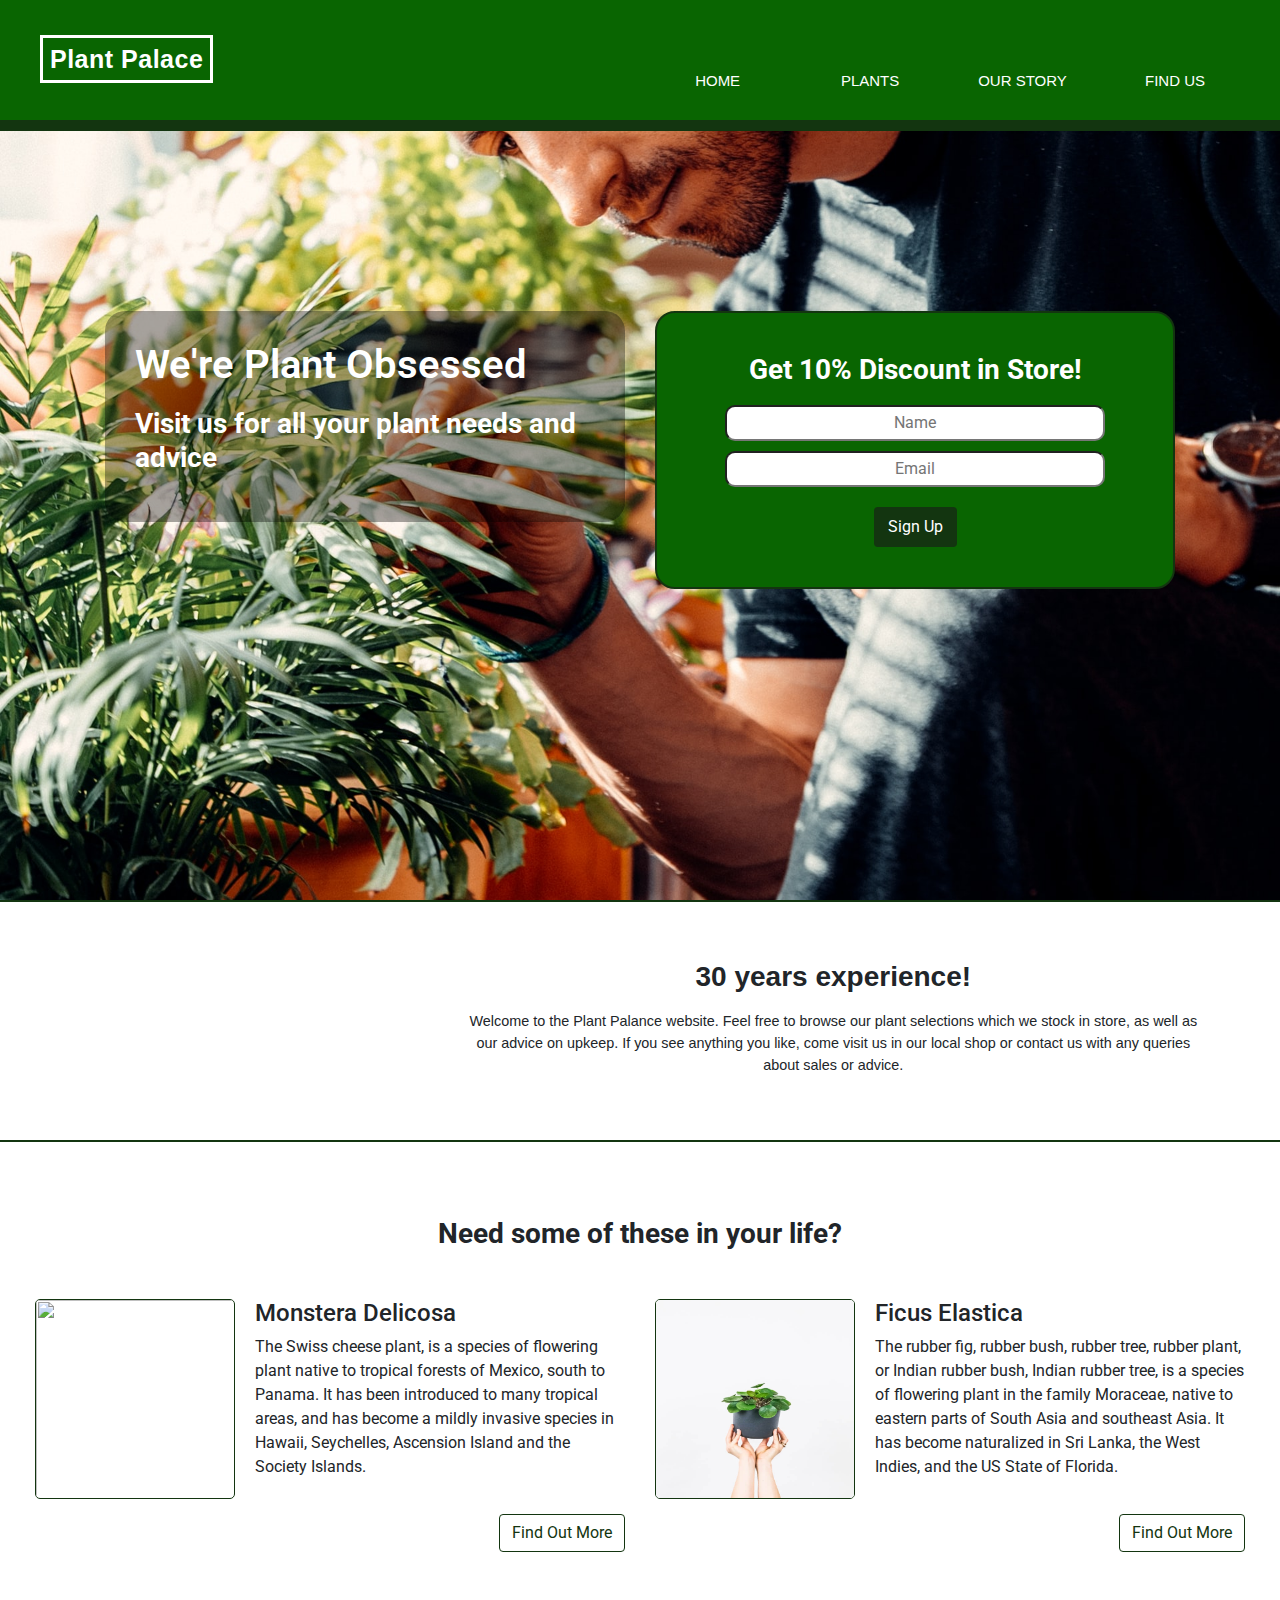
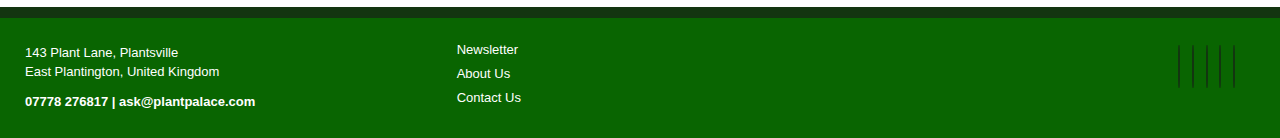
==== index.html @ bca30706 "fix: Add missing aria labels to index.html, findus.html and modal forms" ====
<!DOCTYPE html>
<html lang="en">

<head>
    <meta charset="UTF-8">
    <meta http-equiv="X-UA-Compatible" content="IE=edge">
    <meta name="viewport" content="width=device-width, initial-scale=1.0">
    <link rel="stylesheet" href="https://maxcdn.bootstrapcdn.com/bootstrap/4.2.1/css/bootstrap.min.css" />
    <script src="https://kit.fontawesome.com/c2c08ee43e.js" crossorigin="anonymous"></script>
    <link rel="stylesheet" href="assets/css/style.css">
    <title>Plant Palace</title>
</head>

<body>
    
    <!-- Header -->
    <header class="bg-color-green">
        <div class="row">

            <!-- Mobile Nav -->
            <div class="col-md-4 logo-text">
                <a href="index.html">Plant Palace</a>
                <nav class="navbar navbar-dark navbar-expand-sm|md d-block d-md-none">
                    <button class="navbar-toggler ml-auto" type="button" data-toggle="collapse"
                        data-target="#navbarNavDropdown" aria-controls="navbarNavDropdown" aria-expanded="false"
                        aria-label="Toggle navigation">
                        <span class="navbar-toggler-icon"></span></button>
                    <div class="collapse navbar-collapse" id="navbarNavDropdown">
                        <ul class="navbar-nav mr-auto">
                            <li class="active nav-item mr-2"><a class="nav-link" href="index.html">Home</a></li>
                            <li class="nav-item mr-2"><a class="nav-link" href="plants.html">Plants</a></li>
                            <li class="nav-item mr-2"><a class="nav-link" href="ourstory.html">Our Story</a></li>
                            <li class="nav-item mr-2"><a class="nav-link" href="findus.html">Find Us</a></li>
                        </ul>
                    </div>
                </nav>
            </div>
            <!-- mobile nav ends -->

            <!-- Desktop Nav -->
            <div class="col-md-8 bg-color-nav d-none d-md-block">
                <nav id="nav" class="list-inline">
                    <ul>
                        <li class="col-md-3 col-sm-6 list-inline-item navitem">
                            <a href="index.html"><i class="fas fa-home"></i><span class="uppercase">Home</span></a>
                        </li>
                        <li class="col-md-3 col-sm-6 list-inline-item navitem">
                            <a href="plants.html"><i class="fas fa-seedling"></i><span
                                    class="uppercase">Plants</span></a>
                        </li>
                        <li class="col-md-3 col-sm-6 list-inline-item navitem">
                            <a href="ourstory.html"><i class="fas fa-store"></i><span class="uppercase">Our
                                    Story</span></a>
                        </li>
                        <li class="col-md-3 col-sm-6 list-inline-item navitem">
                            <a href="findus.html"><i class="fas fa-thumbtack"></i><span class="uppercase">Find
                                    Us</span></a>
                        </li>
                    </ul>
                </nav>
            </div>
            <!-- desktop nav ends -->
        </div>
    </header>
    <!-- header ends -->

    <!-- Hero Image -->
    <section class="container-fluid hero-container">
        <div class="row">
            <div class="col-12 col-md-6 hero-content">
                <div class="hero-title">
                    <h1 class="h1-heading">We're Plant Obsessed</h1>
                    <h3 class="h3-heading">Visit us for all your plant needs and advice</h3>
                </div>
            </div>
            <div class="col-12 col-md-6 hero-content">
                <div class="hero-form">
                    <h3 class="h3-heading">Get 10% Discount in Store!</h3>
                    <form action="https://formdump.codeinstitute.net/" method="post">
                        <input type="text" name="name" id="fullname" placeholder="Name" aria-label="Name" required>
                        <input type="email" name="email" id="emailaddress" placeholder="Email" aria-label="Email" required>
                        <div class="form-row text-center">
                            <div class="col">
                                <button type="submit" class="btn btn-secondary">Sign Up</button>
                            </div>
                        </div>
                    </form>
                </div
            </div>
    </section>
    <!-- hero image ends -->

    <!-- Intro -->
    <section class="container-fluid section-container intro-container">
        <div class="row">
            <div class="col-4"></div>
            <div class="col-8">
                <div class="intro-text">
                    <h3 class="h3-heading">30 years experience!</h3>
                    <p>Welcome to the Plant Palance website. Feel free to browse our plant selections which we stock in
                        store, as well as our advice on upkeep. If you see anything you like, come visit us in our local
                        shop or contact us with any queries about sales or advice.
                    </p>
                </div>
            </div>
        </div>
    </section>
    <!-- intro ends -->

    <!-- Plants Home -->
    <section class="section-container plantshome-container bg-color-plantshome">
        <div class="row">
            <div class="col-12 plantshome-header">
                <h2 class="h2-heading">Need some of these in your life?</h2>
            </div>
            <div class="col-12 col-md-6">
                <div class="media">
                    <img src="assets/images/monstera.jpg" alt="" height="200px" width="200px">

                    <div class="media-body d-none d-sm-block">
                        <h4>Monstera Delicosa</h4>
                        <p>The Swiss cheese plant, is a species of flowering plant native to tropical forests of
                            Mexico, south to Panama. It has been introduced to many tropical areas, and has
                            become a mildly invasive species in Hawaii, Seychelles, Ascension Island and the Society
                            Islands.</p>
                    </div>
                </div>
                <div class="d-block d-sm-none">
                    <h4>Monstera Delicosa</h4>
                    <p>The Swiss cheese plant, is a species of flowering plant native to tropical forests of
                        Mexico, south to Panama. It has been introduced to many tropical areas, and has
                        become a mildly invasive species in Hawaii, Seychelles, Ascension Island and the Society
                        Islands.</p>
                </div>
            </div>

            <div class="col-12 col-md-6">
                <div class="media">
                    <img src="assets/images/ficus.jpg" alt="" height="200px" width="200px">

                    <div class="media-body d-none d-sm-block">
                        <h4>Ficus Elastica</h4>
                        <p>The rubber fig, rubber bush, rubber tree, rubber plant, or Indian rubber
                            bush, Indian rubber tree, is a species of flowering plant in the family Moraceae, native to
                            eastern parts of South Asia and southeast Asia. It has become naturalized in Sri Lanka, the
                            West Indies, and the US State of Florida.</p>
                    </div>
                </div>
                <div class="d-block d-sm-none">
                    <h4>Ficus Elastica</h4>
                    <p>The rubber fig, rubber bush, rubber tree, rubber plant, or Indian rubber bush,
                        Indian rubber tree, is a species of flowering plant in the family Moraceae, native to eastern
                        parts of South Asia and southeast Asia. It has become naturalized in Sri Lanka, the West Indies,
                        and the US State of Florida.</p>
                </div>
            </div>

        </div>
        <div class="row">
            <div class="col-6 plantshome-buttons d-none d-md-block">
                <a class="btn btn-secondary shadow" href="plants.html" role="button">Find Out More</a>
            </div>
            <div class="col-12 col-md-6 plantshome-buttons">
                <a class="btn btn-secondary shadow" href="plants.html" role="button">Find Out More</a>
            </div>
        </div>
    </section>
    <!-- plants home ends -->
    
    <!-- Footer -->
    <footer class="bg-color-green">
        <div class="container-fluid footer-container bg-color-green">
            <div class="row footer-info">
                <div class="col-md-4 col-sm-6 footer-address-box">
                    <p class="inline-block">143 Plant Lane, Plantsville<br>East Plantington, United Kingdom</p>
                    <p class="inline-block">07778 276817 | ask@plantpalace.com</p>
                </div>
                <div class="col-md-2 col-sm-6 d-none d-sm-block footer-links-box">
                    <a href="#" data-toggle="modal" data-target="#mailinglist-modal">Newsletter</a><br>
                    <a href="ourstory.html">About Us</a><br>
                    <a href="findus.html#contact-form">Contact Us</a>
                </div>
                <div class="col-md-6">
                    <ul class="list-inline footer-social-box">

                        <li class="list-inline-item">
                            <a href="https://facebook.com" target="_blank">
                                <i class="fa fa-facebook"></i>
                                <span class="sr-only">Facebook</span>
                            </a>
                        </li>

                        <li class="list-inline-item">
                            <a href="https://twitter.com" target="_blank">
                                <i class="fa fa-twitter"></i>
                                <span class="sr-only">Twitter</span>
                            </a>
                        </li>

                        <li class="list-inline-item">
                            <a href="https://instagram.com" target="_blank">
                                <i class="fa fa-instagram"></i>
                                <span class="sr-only">Instagram</span>
                            </a>
                        </li>

                        <li class="list-inline-item">
                            <a href="https://youtube.com" target="_blank">
                                <i class="fa fa-youtube"></i>
                                <span class="sr-only">YouTube</span>
                            </a>
                        </li>

                        <li class="list-inline-item">
                            <a href="https://pinterest.com" target="_blank">
                                <i class="fa fa-pinterest"></i>
                                <span class="sr-only">Pinterest</span>
                            </a>
                        </li>
                    </ul>
                </div>
            </div>
        </div>
    </footer>
    <!-- footer ends -->

    <!-- Modal -->
    <div class="modal" tabindex="-1" id="mailinglist-modal">
        <div class="modal-dialog">
            <div class="modal-content">
                <div class="modal-header">
                    <h5 class="modal-title">Join Our Mailing List</h5>
                    <button type="button" class="close" data-dismiss="modal" aria-label="Close">
                        <span aria-hidden="true">&times;</span>
                    </button>
                </div>
                <div class="modal-body">
                    <h4 class="text-muted">Receive 10% Discount in Store</h4>
                    <form action="https://formdump.codeinstitute.net/" method="post">
                        <input type="text" name="name" id="fullname" placeholder="Name" aria-label="Name" required>
                        <input type="email" name="email" id="emailaddress" placeholder="Email" aria-label="Email" required>
                    </form>
                </div>
                <div class="modal-footer">
                    <button type="button" class="btn btn-secondary" data-dismiss="modal">Close</button>
                    <button type="submit" class="btn btn-secondary">Sign Up</button>
                </div>
            </div>
        </div>
    </div>
    <!-- modal ends -->

    <!-- Bootstrap Javascript/JQuery scripts -->
    <script src="https://code.jquery.com/jquery-3.3.1.slim.min.js"
        integrity="sha384-q8i/X+965DzO0rT7abK41JStQIAqVgRVzpbzo5smXKp4YfRvH+8abtTE1Pi6jizo" crossorigin="anonymous">
    </script>
    <script src="https://cdnjs.cloudflare.com/ajax/libs/popper.js/1.14.3/umd/popper.min.js"
        integrity="sha384-ZMP7rVo3mIykV+2+9J3UJ46jBk0WLaUAdn689aCwoqbBJiSnjAK/l8WvCWPIPm49" crossorigin="anonymous">
    </script>
    <script src="https://stackpath.bootstrapcdn.com/bootstrap/4.1.3/js/bootstrap.min.js"
        integrity="sha384-ChfqqxuZUCnJSK3+MXmPNIyE6ZbWh2IMqE241rYiqJxyMiZ6OW/JmZQ5stwEULTy" crossorigin="anonymous">
    </script>

</body>

</html>
---- assets/css/style.css ----
@import url('https://fonts.googleapis.com/css2?family=Roboto:wght@100;300;400;500;700&family=Titillium+Web:wght@200;300;400;600;700&display=swap');

/* ------------------------------------------------Misc */

body {
    font-family: "Titillium", sans-serif;
}

.range-right {
    text-align: right;
}

.range-left {
    text-align: left;
}

.range-center {
    text-align: center;
}

.uppercase {
    text-transform: uppercase;
}

.section-container {
    padding: 35px;
}

/* ------------------------------------------------Backgrounds */

.bg-color-green {
    background-color: #096501;
}

.bg-color-dgreen {
    background-color: rgba(1, 104, 15, 0.1);
}

.bg-color-white {
    background-color: #fff;
}
/* ------------------------------------------------Headings */

.h1-heading {
    font-weight: 600;
}

.h2-heading {
    font-size: 1.75rem;
    font-weight: 700;
}

.h3-heading {
    padding: 10px 0;
    font-weight: bold;
}

.h4-heading {
    padding: 10px 0;
}

/* ------------------------------------------------Logo */

.logo-text {
    height: 120px;
    padding: 41px 0 0 40px;
}

.logo-text a {
    color: white;
    padding: 7px;
    text-decoration: none;
    font-size: 25px;
    font-weight: 600;
    letter-spacing: .5px;
    border: 3px solid white;
}

/* ------------------------------------------------Header */

header {
    z-index: 1;
    top: 0;
    width: 100%;
    border-top: 0;
    border-right: 0;
    border-left: 0;
    border-bottom: 11px;
    border-style: solid;
    border-color: #133510;
}

header .row {
    margin: 0;
}

/* ------------------------------------------------Nav */

#nav {
    margin: 0;
    padding-right: 20px;
    position: relative;
    float: right;
    height: 120px;
}

#nav ul {
    padding: 0;
}

#nav li {
    padding: 0;
    font-size: 15px;
}

.navitem {
    padding: 0;
    width: 100px;
    height: 120px;
}

.navitem a {
    text-decoration: none;
    color: #fff;
    width: 100%;
}

.navitem a i {
    display: block;
    font-size: 30px;
    padding-top: 30px;
    text-align: center;
    height: 50%;
}

.navitem span {
    display: block;
    text-align: center;
    width: 100%;
    padding-top: 10px;
    font-weight: 500;
    height: 50%;
}

.navitem:hover {
    background-color: #fff;
}

.navitem a:hover {
    color: #096501;
}

.navbar {
    padding: 20px 35px 0 0;
    z-index: 3;
}

.navbar-toggler {
    position: absolute;
    right: 20px;
    top: -40px;
    border: 0;
}

.navbar a {
    font-size: 20px;
    border: 0;
    float: right;
    font-weight: 400;
}

.navbar-dark .navbar-nav .nav-link {
    color: #fff;
    background: rgba(0, 0, 0, .75);
    width: 100%;
    text-align: center;
}

/* ------------------------------------------------Footer */

footer {
    margin: 0;
    bottom: 0;
    height: 120px;
    width: 100%;
    border-top: 11px;
    border-right: 0;
    border-left: 0;
    border-bottom: 0;
    border-style: solid;
    border-color: #133510;
}

.footer-container {
    padding: 0;
}

.footer-info {
    font-size: 13px;
    color: #fff;
}

.footer-address-box {
    padding: 20px;
    height: 120px;
    text-align: center;
}

.footer-address-box p {
    margin: 5px 0 5px 5px;
    padding-bottom: 5px;
}

.footer-address-box p~p {
    font-weight: 600;
}

.footer-links-box {
    padding: 20px 30px;
    text-align: right;
}

.footer-links-box a {
    text-decoration: none;
    color: #fff;
    line-height: 24px;
}

.footer-links-box a:hover {
    text-decoration: underline;
    font-weight: 600;
}

.footer-social-box {
    margin: 0;
    padding: 0 0 30px 0;
    text-align: center;
}

.footer-social-box li a i {
    width: 40px;
    height: 40px;
    padding: 12px 0;
    font-size: 16px;
    line-height: 16px;
    border-radius: 30%;
    text-align: center;
    color: #fff;
    background: #133510;
    border: 1px outset transparent;
}

.footer-social-box li a i:hover {
    border: 1px solid #fff;
}

.footer-info {
    margin: 0;
}

/* ------------------------------------------------Hero image */

.hero-container {
    font-family: "Roboto", sans-serif;
    height: 100vh;
    display: flex;
    align-items: center;
    justify-content: center;
    background: url("../images/hero-image.jpg") no-repeat center center fixed;
    -webkit-background-size: cover;
    -moz-background-size: cover;
    -o-background-size: cover;
    background-size: cover;
}

.hero-content {
    color: #fff;
    margin: 0 auto;
    width: 90%;
    max-width: 600px;
}

.hero-title {
    background: rgba(0, 0, 0, 0.35);
    border-radius: 20px;
    padding: 30px;
    margin-bottom: 50px;
}

.hero-form {
    background: #096501;
    border-radius: 20px;
    padding: 30px 20px;
    text-align: center;
    border: 2px solid #133510;
    min-height: 200px;
}

.hero-form input {
    line-height: 30px;
    text-align: center;
    margin-bottom: 10px;
    border-radius: 10px;
    width: 80%;
}

.hero-form .btn {
    margin: 10px 0;
}

.hero-form .btn-secondary {
    background-color: #133510;
    border: 2px outset transparent;
}

.hero-form .btn-secondary:hover {
    border: 2px solid #fff;
}

/* ------------------------------------------------Intro */

.intro-container {
    height: 240px;
    border-top: 2px solid #133510;
    background: url("../images/plant-background.jpg") no-repeat center center local;
    -webkit-background-size: cover;
    -moz-background-size: cover;
    -o-background-size: cover;
    background-size: cover;
    display: flex;
    align-items: center;
    justify-content: center;
}

.intro-text {
    text-align: center;
    font-size: 0.8rem;
}

/* ------------------------------------------------Plants home */

.plantshome-container {
    font-family: "Roboto", sans-serif;
    border-top: 2px solid #133510;
    min-height: 360px;
    text-align: center;
}

.plantshome-header {
    padding: 40px 30px;
}

.plantshome-container img {
    border: 1px solid #133510;
    border-radius: 5px;
    margin: 0 auto;
}

.plantshome-container .media {
    padding-bottom: 15px;
}

.plantshome-container .media-body {
    text-align: left;
    padding-left: 20px;
}

.plantshome-buttons {
    text-align: center;
    padding: 0 15px 20px 10px;
}

.plantshome-buttons .btn-secondary {
    background: #fff;
    color: #133510;
    border: 1px solid #133510;
}

.plantshome-buttons .btn-secondary:hover {
    background: #133510;
    color: #fff;
}


/* ------------------------------------------------Plants intro */

.plants-intro-container {
    margin-top: 30px;
    min-height: 240px;
    padding-bottom: 0;
}

.plants-intro-container img {
    border: 1px solid #133510;
    border-radius: 5px;
    max-width: 100%;
}

.plants-intro-image-container {
    text-align: center;
    max-height: 220px;
}

.plants-intro-image-container img {
    max-height: 220px;
}

.plants-intro-text-container {
    text-align: center;
    padding-top: 30px;
}

/* ------------------------------------------------Quotes */

.quotes-container {
    border-bottom: 2px solid #133510;
}

.quotes-container p {
    font-size: 1rem;
}

.quotes-container .media {
    padding: 25px;
}

.quotes-image {
    margin: 0 auto;
}

.quotes-image img {
    border-radius: 5px;
    border: 1px solid #133510;
}

/* ------------------------------------------------Plants items */

.plants-header {
    text-align: center;
    padding: 80px 20px 50px;
}

.plants-item {
    padding: 20px;
}

.plants-item h6 {
    margin: 0;
    line-height: 30px;
}

.plants-item .media img {
    border: 1px solid #096501;
    border-radius: 5px;
    margin: 0 auto;
}

.plants-item .media-body {
    padding: 30px;
}

.progress {
    height: 25px;
    margin-bottom: 4px;
    background-color: rgba(1, 104, 15, 0.1);
}

.progress-type {
    padding: 0 15px;
    color: #fff;
    font-size: 14px;
}

/* ------------------------------------------------Gallery */

.gallery-container {
    padding: 50px 0;
}

.gallery-header {
    padding-bottom: 30px;
}

.gallery-images {
    text-align: center;
    padding: 0 35px;
}

.gallery-images img {
    width: 95%;
    border: 1px solid #096501;
    margin-bottom: 20px;
}

/* ------------------------------------------------Story timeline */

.timeline .period {
    border-top: 3px solid #096501;
}

.timeline .period h5,
.timeline .period i {
    color: #133510;
}

.timeline .period i {
    font-size: 21px;
    padding: 10px 0;
}

.timeline .period .period-list {
    display: block;
    position: relative;
    text-align: center;
    padding-top: 70px;
    margin-right: 0;
    vertical-align: top;
}

.timeline .period .period-list:before {
    content: "";
    position: absolute;
    height: 36px;
    border-right: 2px dashed #133510;
    top: 0;
}

.timeline .period .period-list .period-date {
    position: absolute;
    color: #096501;
    background-color: #fff;
    top: 38px;
    left: 0;
    right: 0;
    width: 90px;
    margin: 0 auto;
    border: 3px solid #096501;
    border-radius: 4px;
    padding: 2px 4px;
}

.card {
    border: none;
    margin-bottom: 24px;
    -webkit-box-shadow: 0 0 13px 0 rgba(236, 236, 241, .44);
    box-shadow: 0 0 13px 0 rgba(236, 236, 241, .44);
}

/* ------------------------------------------------Story article */

.story-article {
    padding-bottom: 20px;
}

.story-wrapper {
    background: #fff;
    border-radius: .25rem;
    margin: 0 auto;
    padding: 50px 50px;
    font-size: 20px;
}

.story-image {
    max-height: 600px;
    max-width: 600px;
    margin: 0 auto;
}

.story-text {
    text-align: center;
    padding-top: 50px;
}

/* ------------------------------------------------Map */

.map-container {
    width: 90%;
    margin: 0 auto;
    padding: 50px 20px;
    max-width: 1000px;
}

.map-wrapper {
    border: 2px solid #133510;
    border-radius: 5px;
}

.map-heading {
    padding: 40px 0;
}

.map-heading~.map-heading {
    padding-top: 80px;
    padding-bottom: 20px;
}

/* ------------------------------------------------Opening Hours Table */

.table {
    margin: 0 auto;
    max-width: 1000px;
}

/* ------------------------------------------------Find Us Form */

.contact-form {
    padding: 50px 0;
    background: rgba(1, 104, 15, 0.1);
}

.form-wrapper {
    width: 85%;
    max-width: 1000px;
    margin: 0 auto;
    padding: 50px 20px 70px;
    background: #fff;
    border: 1px solid #096501;
    border-radius: 10px;
}

.form-heading {
    padding-bottom: 40px;
}

.form-field {
    width: 100%;
    border: 1px solid #133510;
    border-radius: 3px;
    padding: 10px;
    margin: 8px 0;
}

.contact-form input[type=text] {
    width: 49.7%;
}

.contact-form select {
    width: 49.7%;
    border: 1px solid #133510;
    border-radius: 3px;
    padding: 10px;
    margin: 8px 0;
}

.contact-form label {
    width: 49.7%;
    font-size: 20px;
}

.contact-form input[type=submit] {
    color: #133510;
    background: #fff;
    border: 1px solid #133510;
    border-radius: 3px;
    height: 40px;
    width: 100px;
    float: right;
    cursor: pointer;
}

.contact-form input[type=submit]:hover {
    color: #fff;
    background: #096501;
    border: 1px solid #133510;
    border-radius: 3px;
    height: 40px;
    width: 100px;
    float: right;
}

/* ------------------------------------------------Modal */

.modal-dialog {
    background: #096501;
    border-radius: 20px;
    padding: 30px 20px;
    ;
    text-align: center;
    border: 2px solid #133510;
}

.modal-body h4 {
    padding-bottom: 20px;
}

.modal-content {
    font-family: "Roboto", sans-serif;
}

.modal-content input {
    line-height: 30px;
    text-align: center;
    margin-bottom: 10px;
    border-radius: 10px;
    width: 80%;
}

.modal-content .btn {
    margin: 10px 5px;
}

.modal-content .btn-secondary {
    color: #133510;
    background: #fff;
    border: 1px solid #133510;
}

.modal-content .btn-secondary:hover {
    color: #fff;
    background: #096501;
    border: 1px solid #133510;
}

/* ------------------------------------------------Media Queries */

@media(min-width: 1400px) {

    .story-item {
        padding: 90px 90px;
    }

    .story-text {
        font-size: 1.1em;
    }
}

@media(min-width: 992px) {

    .navitem {
        width: 140px;
    }

    .plants-intro-text-container {
        padding: 10px 20px 0;
    }

    .gallery-images {
        padding: 8px 35px;
    }

    .gallery-container img {
        margin: 0;
    }

    .timeline .period .period-list {
        display: inline-block;
        width: 24%;
        padding-top: 45px;
    }

    .timeline .period .period-list .period-date {
        top: -17px;
    }

    .story-text {
        text-align: left;
        padding-top: 0;
    }

    .story-text-middle {
        text-align: right;
    }

}

@media(min-width: 768px) {

    .footer-social-box {
        text-align: right;
        padding: 40px 30px 0 0;
    }

    .footer-links-box {
        text-align: left;
    }

    .footer-address-box {
        padding: 20px 0px 8px 20px;
    }

    .intro-text {
        font-size: 1rem;
        max-width: 1100px;
    }

}

@media(min-width: 576px) {

    .footer-address-box {
        text-align: left;
    }

    .intro-text {
        font-size: 0.9rem;
    }

    .intro-text h3 {
        font-size: 1.75rem;
    }

    .plantshome-buttons {
        text-align: right;
    }

    .quotes-image img {
        margin-right: 40px;
    }

    .plants-item .media img {
        margin: 0;
    }

    .plants-item .media-body {
        padding: 5px 20px 30px;
    }

    header {
        position: fixed;
    }

    .plants-intro-container {
        margin-top: 150px;
    }

    .timeline-container {
        margin-top: 130px;
    }

    .map-container {
        margin-top: 140px;
    }
}
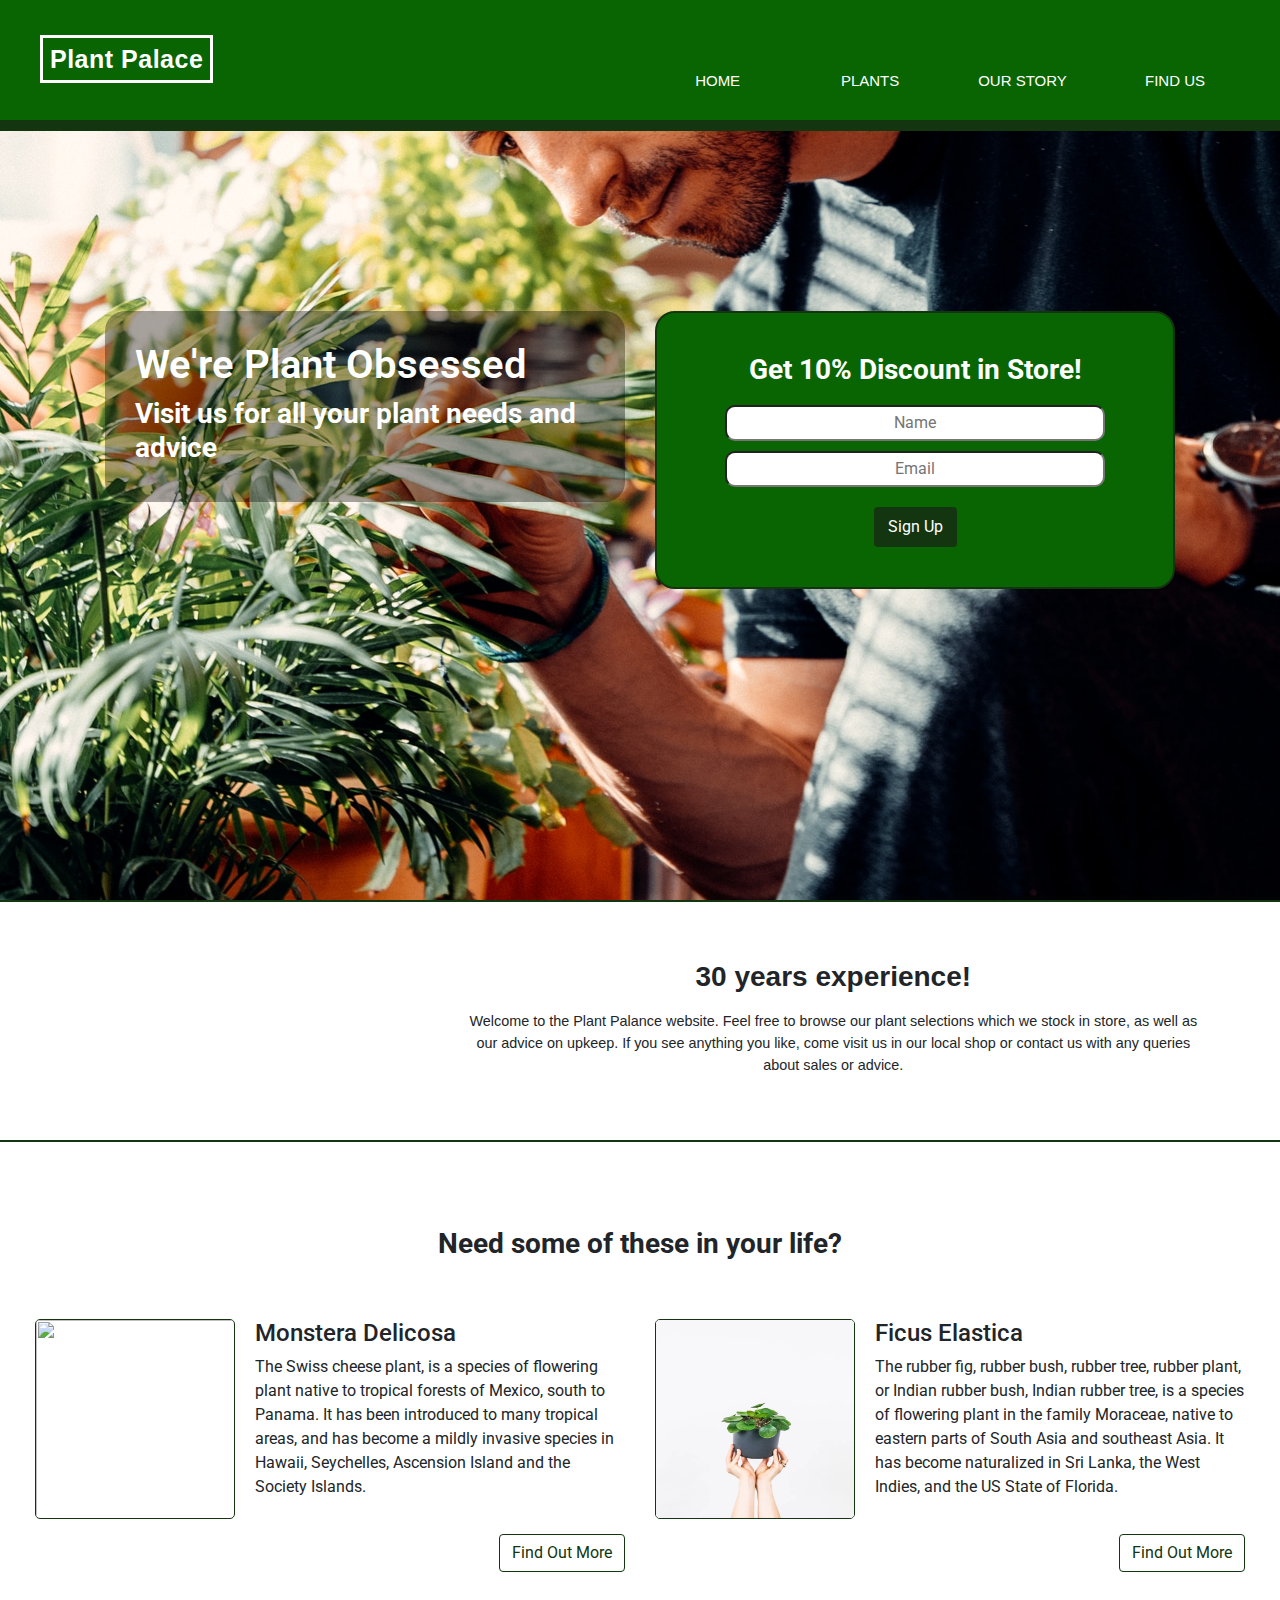
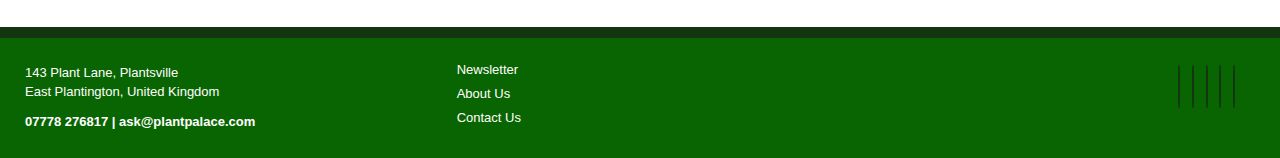
==== commit 5db99bb6: "style: Adjust heading style uniformity and button style in ourstory.html" ====
--- a/index.html
+++ b/index.html
@@ -12,7 +12,7 @@
 </head>
 
 <body>
-    
+
     <!-- Header -->
     <header class="bg-color-green">
         <div class="row">
@@ -70,7 +70,7 @@
             <div class="col-12 col-md-6 hero-content">
                 <div class="hero-title">
                     <h1 class="h1-heading">We're Plant Obsessed</h1>
-                    <h3 class="h3-heading">Visit us for all your plant needs and advice</h3>
+                    <h2 class="h2-heading">Visit us for all your plant needs and advice</h2>
                 </div>
             </div>
             <div class="col-12 col-md-6 hero-content">
@@ -78,15 +78,15 @@
                     <h3 class="h3-heading">Get 10% Discount in Store!</h3>
                     <form action="https://formdump.codeinstitute.net/" method="post">
                         <input type="text" name="name" id="fullname" placeholder="Name" aria-label="Name" required>
-                        <input type="email" name="email" id="emailaddress" placeholder="Email" aria-label="Email" required>
+                        <input type="email" name="email" id="emailaddress" placeholder="Email" aria-label="Email"
+                            required>
                         <div class="form-row text-center">
                             <div class="col">
                                 <button type="submit" class="btn btn-secondary">Sign Up</button>
                             </div>
                         </div>
                     </form>
-                </div
-            </div>
+                </div </div>
     </section>
     <!-- hero image ends -->
 
@@ -111,7 +111,7 @@
     <section class="section-container plantshome-container bg-color-plantshome">
         <div class="row">
             <div class="col-12 plantshome-header">
-                <h2 class="h2-heading">Need some of these in your life?</h2>
+                <h3 class="h3-heading">Need some of these in your life?</h3>
             </div>
             <div class="col-12 col-md-6">
                 <div class="media">
@@ -166,7 +166,7 @@
         </div>
     </section>
     <!-- plants home ends -->
-    
+
     <!-- Footer -->
     <footer class="bg-color-green">
         <div class="container-fluid footer-container bg-color-green">
@@ -184,39 +184,35 @@
                     <ul class="list-inline footer-social-box">
 
                         <li class="list-inline-item">
-                            <a href="https://facebook.com" target="_blank">
+                            <a href="https://facebook.com" target="_blank" aria-label="Facebook link">
                                 <i class="fa fa-facebook"></i>
-                                <span class="sr-only">Facebook</span>
-                            </a>
-                        </li>
-
-                        <li class="list-inline-item">
-                            <a href="https://twitter.com" target="_blank">
+                            </a>
+                        </li>
+
+                        <li class="list-inline-item">
+                            <a href="https://twitter.com" target="_blank" aria-label="Twitter link">
                                 <i class="fa fa-twitter"></i>
-                                <span class="sr-only">Twitter</span>
-                            </a>
-                        </li>
-
-                        <li class="list-inline-item">
-                            <a href="https://instagram.com" target="_blank">
+                            </a>
+                        </li>
+
+                        <li class="list-inline-item">
+                            <a href="https://instagram.com" target="_blank" aria-label="Instagram link">
                                 <i class="fa fa-instagram"></i>
-                                <span class="sr-only">Instagram</span>
-                            </a>
-                        </li>
-
-                        <li class="list-inline-item">
-                            <a href="https://youtube.com" target="_blank">
+                            </a>
+                        </li>
+
+                        <li class="list-inline-item">
+                            <a href="https://youtube.com" target="_blank" aria-label="Youtube link">
                                 <i class="fa fa-youtube"></i>
-                                <span class="sr-only">YouTube</span>
-                            </a>
-                        </li>
-
-                        <li class="list-inline-item">
-                            <a href="https://pinterest.com" target="_blank">
+                            </a>
+                        </li>
+
+                        <li class="list-inline-item">
+                            <a href="https://pinterest.com" target="_blank" aria-label="Pinterest link">
                                 <i class="fa fa-pinterest"></i>
-                                <span class="sr-only">Pinterest</span>
-                            </a>
-                        </li>
+                            </a>
+                        </li>
+                        
                     </ul>
                 </div>
             </div>
@@ -238,7 +234,8 @@
                     <h4 class="text-muted">Receive 10% Discount in Store</h4>
                     <form action="https://formdump.codeinstitute.net/" method="post">
                         <input type="text" name="name" id="fullname" placeholder="Name" aria-label="Name" required>
-                        <input type="email" name="email" id="emailaddress" placeholder="Email" aria-label="Email" required>
+                        <input type="email" name="email" id="emailaddress" placeholder="Email" aria-label="Email"
+                            required>
                     </form>
                 </div>
                 <div class="modal-footer">
--- a/assets/css/style.css
+++ b/assets/css/style.css
@@ -271,6 +271,7 @@
     -moz-background-size: cover;
     -o-background-size: cover;
     background-size: cover;
+    min-height: 700px;
 }
 
 .hero-content {
@@ -320,7 +321,7 @@
 /* ------------------------------------------------Intro */
 
 .intro-container {
-    height: 240px;
+    min-height: 240px;
     border-top: 2px solid #133510;
     background: url("../images/plant-background.jpg") no-repeat center center local;
     -webkit-background-size: cover;
@@ -390,6 +391,10 @@
     padding-bottom: 0;
 }
 
+.plants-intro-container h1 {
+    font-size: 32px;
+}
+
 .plants-intro-container img {
     border: 1px solid #133510;
     border-radius: 5px;
@@ -444,7 +449,8 @@
     padding: 20px;
 }
 
-.plants-item h6 {
+.plants-item h5 {
+    font-size: 16px;
     margin: 0;
     line-height: 30px;
 }
@@ -493,6 +499,11 @@
 }
 
 /* ------------------------------------------------Story timeline */
+
+.timeline-section h1 {
+    font-size: 32px;
+    padding-bottom: 10px;
+}
 
 .timeline .period {
     border-top: 3px solid #096501;
@@ -589,6 +600,11 @@
     padding: 40px 0;
 }
 
+.map-heading h3,
+.form-heading h3 {
+    font-size: 24px;
+}
+
 .map-heading~.map-heading {
     padding-top: 80px;
     padding-bottom: 20px;
@@ -654,7 +670,6 @@
     border-radius: 3px;
     height: 40px;
     width: 100px;
-    float: right;
     cursor: pointer;
 }
 
@@ -783,6 +798,10 @@
         max-width: 1100px;
     }
 
+    header {
+        position: fixed;
+    }
+    
 }
 
 @media(min-width: 576px) {
@@ -815,10 +834,6 @@
         padding: 5px 20px 30px;
     }
 
-    header {
-        position: fixed;
-    }
-
     .plants-intro-container {
         margin-top: 150px;
     }
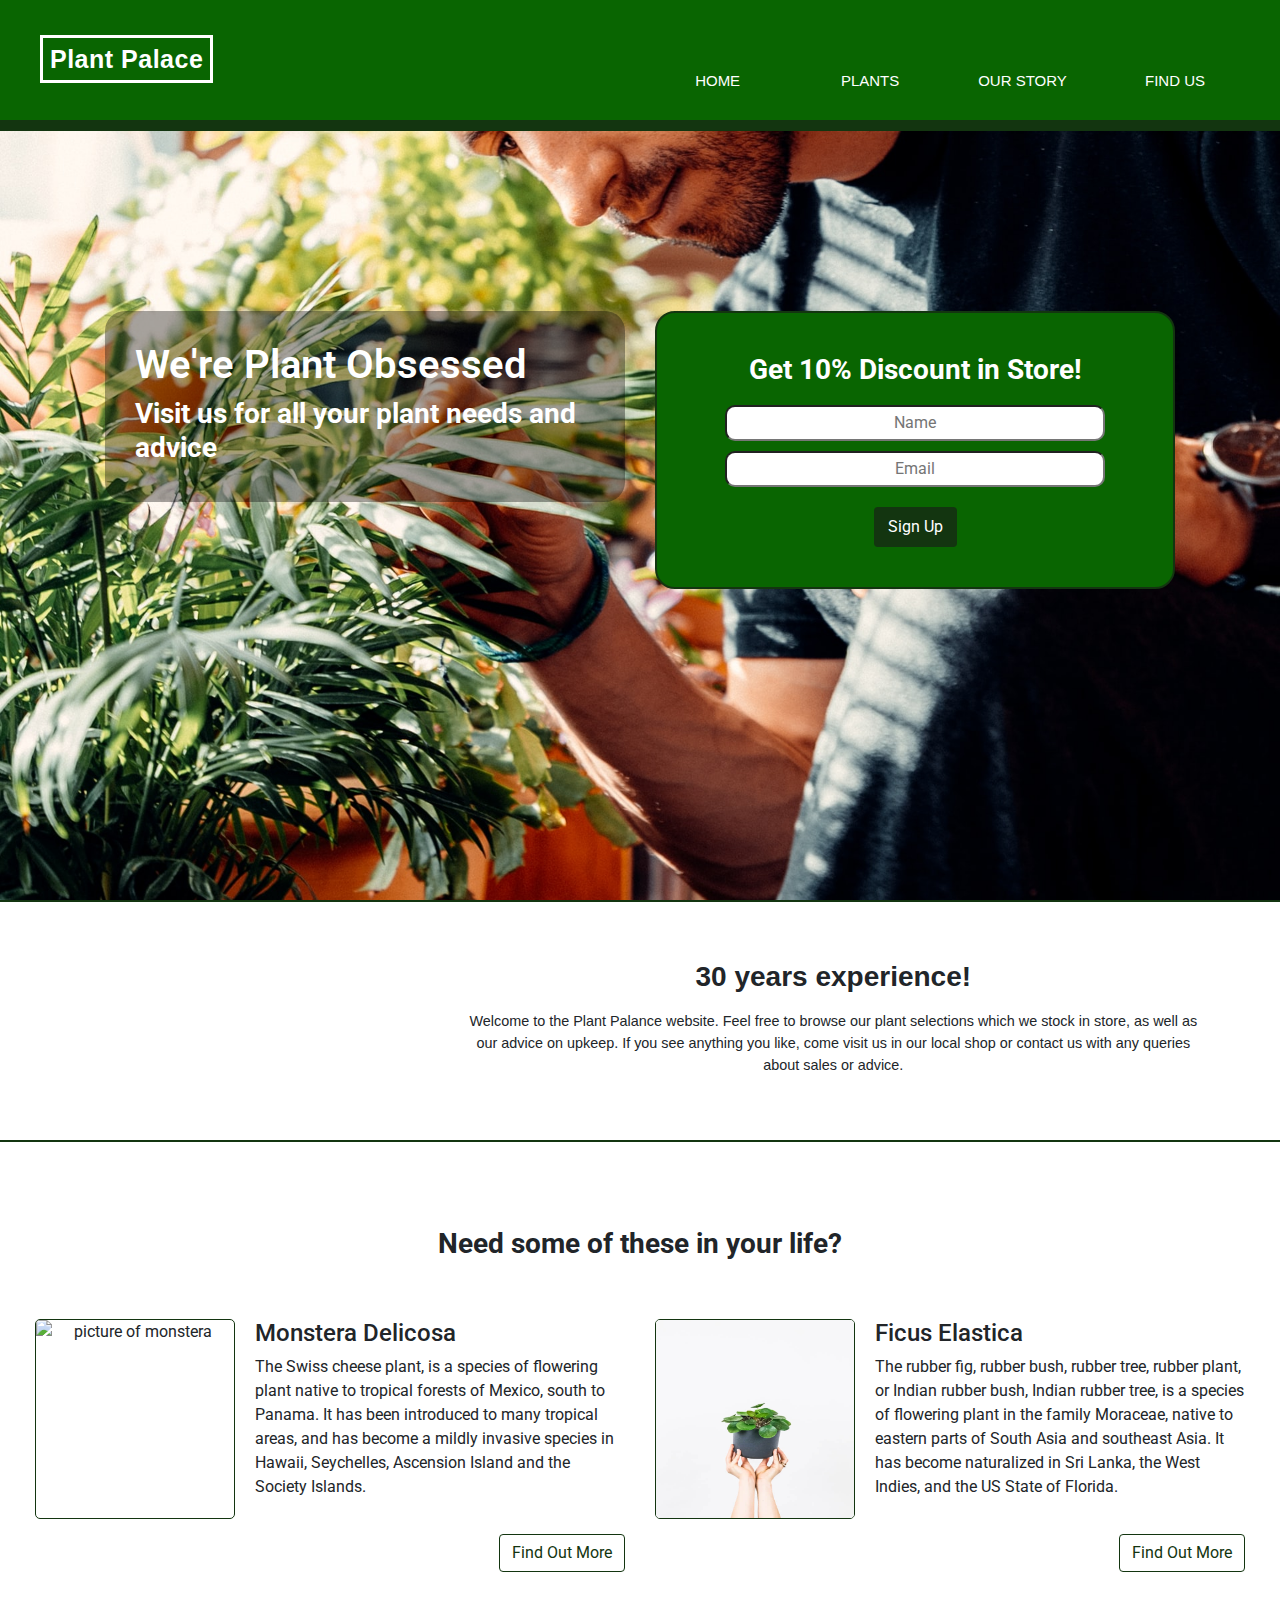
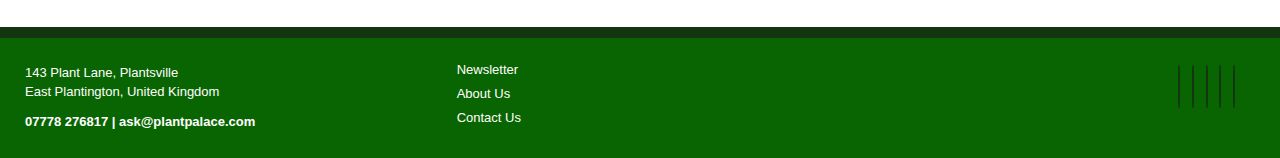
==== commit 59351815: "docs: Move wireframes to docs folder and tidy html on all pages" ====
--- a/index.html
+++ b/index.html
@@ -86,7 +86,9 @@
                             </div>
                         </div>
                     </form>
-                </div </div>
+                </div>
+            </div>
+        </div>
     </section>
     <!-- hero image ends -->
 
@@ -115,7 +117,7 @@
             </div>
             <div class="col-12 col-md-6">
                 <div class="media">
-                    <img src="assets/images/monstera.jpg" alt="" height="200px" width="200px">
+                    <img src="assets/images/monstera.jpg" alt="picture of monstera" height="200" width="200">
 
                     <div class="media-body d-none d-sm-block">
                         <h4>Monstera Delicosa</h4>
@@ -136,7 +138,7 @@
 
             <div class="col-12 col-md-6">
                 <div class="media">
-                    <img src="assets/images/ficus.jpg" alt="" height="200px" width="200px">
+                    <img src="assets/images/ficus.jpg" alt="picture of ficus" height="200" width="200">
 
                     <div class="media-body d-none d-sm-block">
                         <h4>Ficus Elastica</h4>
@@ -212,7 +214,7 @@
                                 <i class="fa fa-pinterest"></i>
                             </a>
                         </li>
-                        
+
                     </ul>
                 </div>
             </div>
@@ -233,8 +235,8 @@
                 <div class="modal-body">
                     <h4 class="text-muted">Receive 10% Discount in Store</h4>
                     <form action="https://formdump.codeinstitute.net/" method="post">
-                        <input type="text" name="name" id="fullname" placeholder="Name" aria-label="Name" required>
-                        <input type="email" name="email" id="emailaddress" placeholder="Email" aria-label="Email"
+                        <input type="text" name="name" id="fullname_modal" placeholder="Name" aria-label="Name" required>
+                        <input type="email" name="email" id="emailaddress_modal" placeholder="Email" aria-label="Email"
                             required>
                     </form>
                 </div>
--- a/assets/css/style.css
+++ b/assets/css/style.css
@@ -462,7 +462,7 @@
 }
 
 .plants-item .media-body {
-    padding: 30px;
+    padding: 30px 0;
 }
 
 .progress {
@@ -671,6 +671,7 @@
     height: 40px;
     width: 100px;
     cursor: pointer;
+    float: right;
 }
 
 .contact-form input[type=submit]:hover {
@@ -802,6 +803,18 @@
         position: fixed;
     }
     
+    .plants-intro-container {
+        margin-top: 150px;
+    }
+
+    .timeline-container {
+        margin-top: 130px;
+    }
+
+    .map-container {
+        margin-top: 140px;
+    }
+
 }
 
 @media(min-width: 576px) {
@@ -834,15 +847,4 @@
         padding: 5px 20px 30px;
     }
 
-    .plants-intro-container {
-        margin-top: 150px;
-    }
-
-    .timeline-container {
-        margin-top: 130px;
-    }
-
-    .map-container {
-        margin-top: 140px;
-    }
 }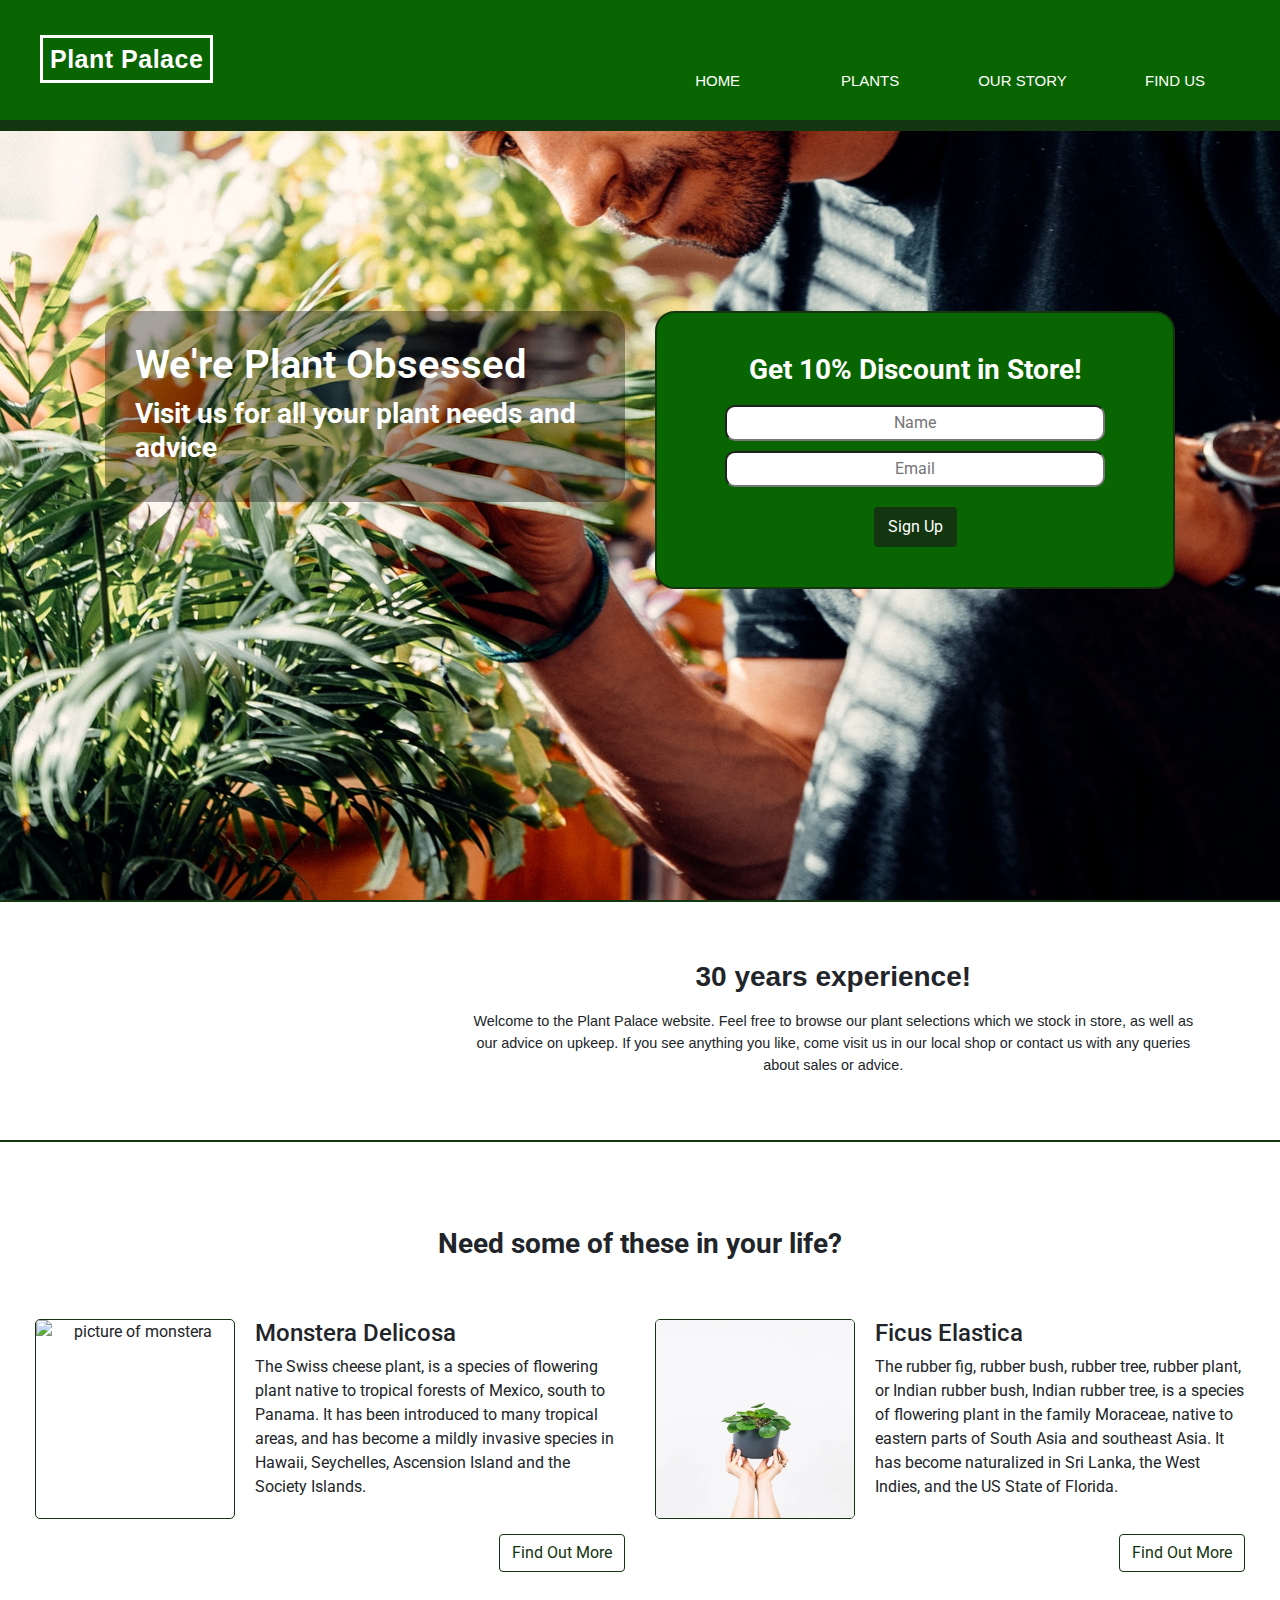
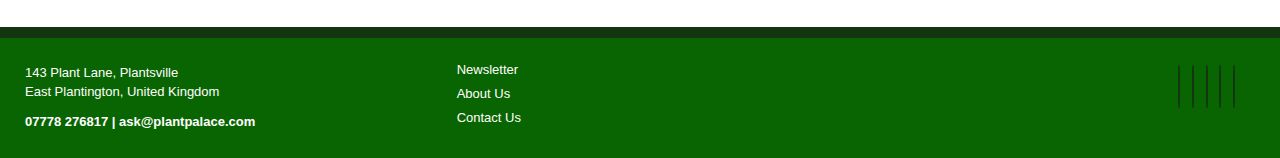
==== commit 2a3014e3: "style: Adjust padding across all pages and clean up html" ====
--- a/index.html
+++ b/index.html
@@ -99,7 +99,7 @@
             <div class="col-8">
                 <div class="intro-text">
                     <h3 class="h3-heading">30 years experience!</h3>
-                    <p>Welcome to the Plant Palance website. Feel free to browse our plant selections which we stock in
+                    <p>Welcome to the Plant Palace website. Feel free to browse our plant selections which we stock in
                         store, as well as our advice on upkeep. If you see anything you like, come visit us in our local
                         shop or contact us with any queries about sales or advice.
                     </p>
--- a/assets/css/style.css
+++ b/assets/css/style.css
@@ -39,6 +39,7 @@
 .bg-color-white {
     background-color: #fff;
 }
+
 /* ------------------------------------------------Headings */
 
 .h1-heading {
@@ -421,6 +422,10 @@
     border-bottom: 2px solid #133510;
 }
 
+.quotes-header h2 {
+    font-size: 24px;
+}
+
 .quotes-container p {
     font-size: 1rem;
 }
@@ -550,6 +555,10 @@
     padding: 2px 4px;
 }
 
+.timeline-item {
+    padding: 0 10px;
+}
+
 .card {
     border: none;
     margin-bottom: 24px;
@@ -567,8 +576,12 @@
     background: #fff;
     border-radius: .25rem;
     margin: 0 auto;
-    padding: 50px 50px;
+    padding: 30px 30px;
     font-size: 20px;
+}
+
+.story-item {
+    padding-bottom: 50px;
 }
 
 .story-image {
@@ -589,6 +602,10 @@
     margin: 0 auto;
     padding: 50px 20px;
     max-width: 1000px;
+}
+
+.map-container iframe {
+    width: 100%;
 }
 
 .map-wrapper {
@@ -732,7 +749,7 @@
 @media(min-width: 1400px) {
 
     .story-item {
-        padding: 90px 90px;
+        padding: 50px 50px;
     }
 
     .story-text {
@@ -802,7 +819,7 @@
     header {
         position: fixed;
     }
-    
+
     .plants-intro-container {
         margin-top: 150px;
     }
@@ -847,4 +864,8 @@
         padding: 5px 20px 30px;
     }
 
+    .timeline-item {
+        padding: 0 25px;
+    }
+
 }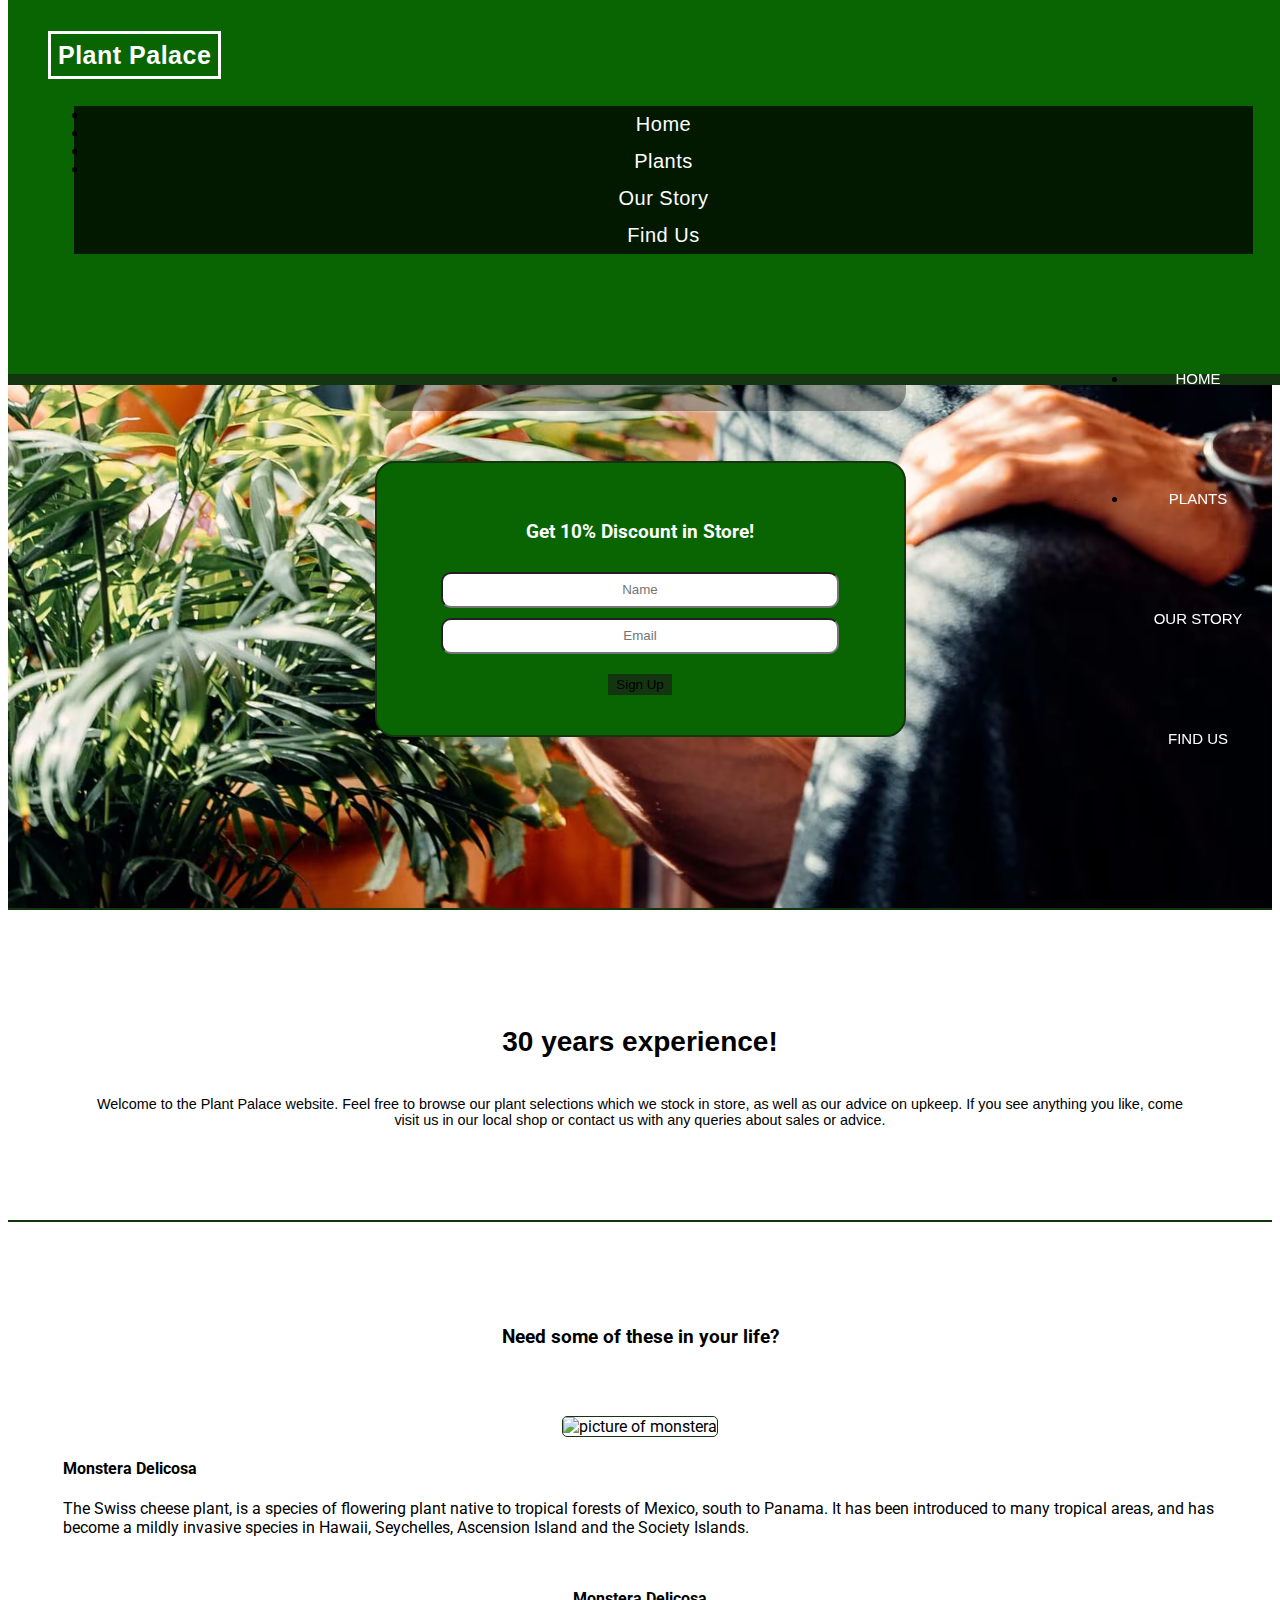
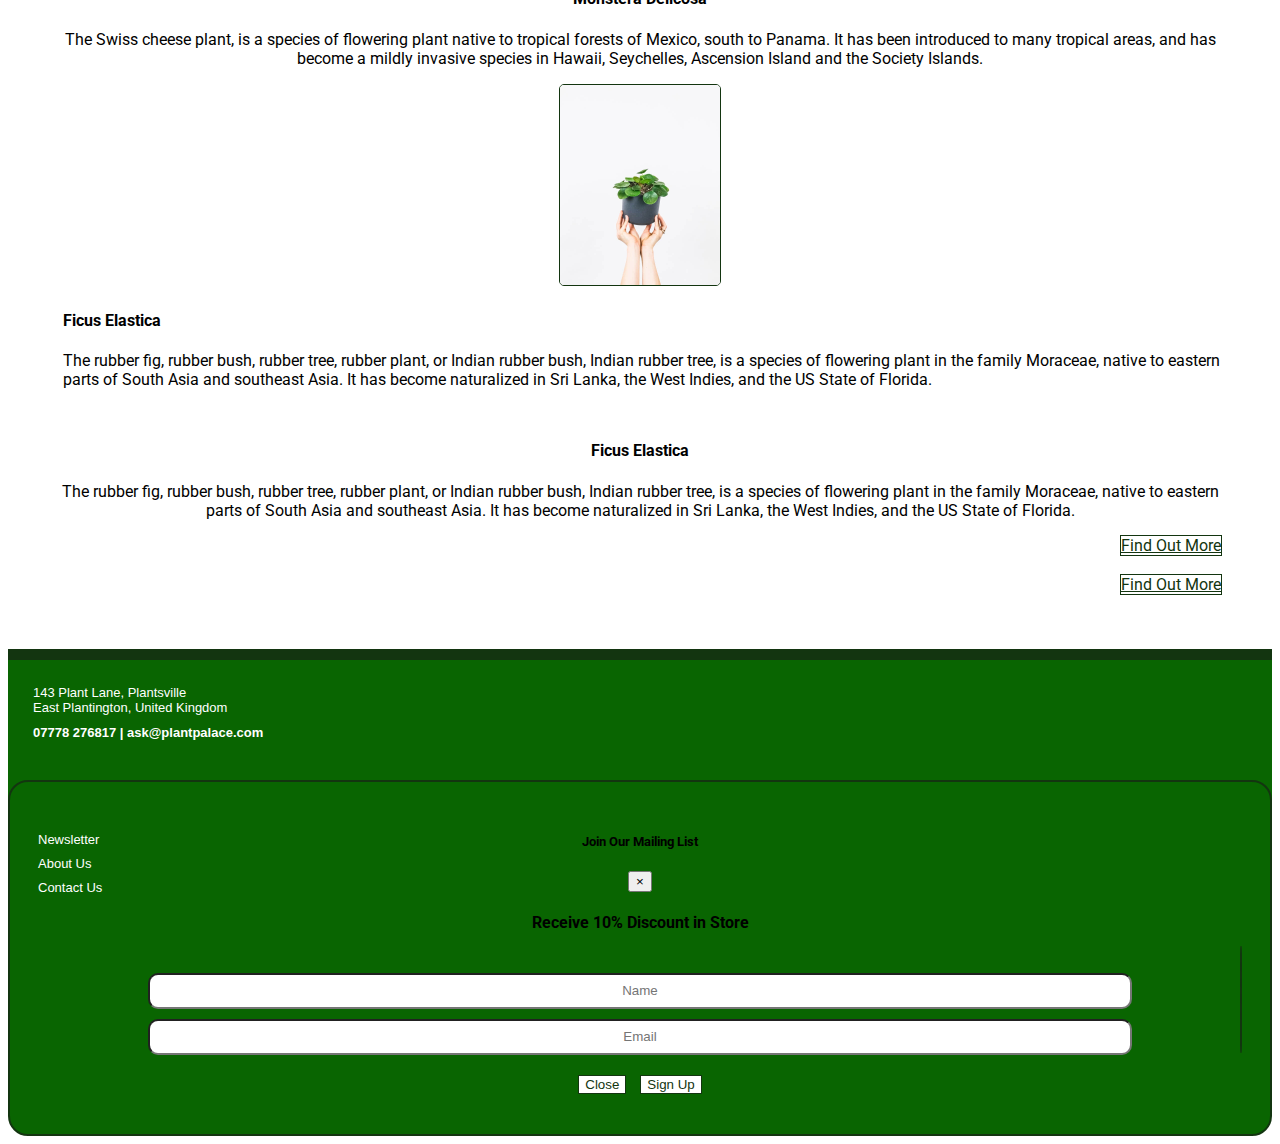
==== commit 47d566a2: "style: Upgrade to Bootstrap 4.6 and add fixed image dimensions across all pages" ====
--- a/index.html
+++ b/index.html
@@ -5,10 +5,19 @@
     <meta charset="UTF-8">
     <meta http-equiv="X-UA-Compatible" content="IE=edge">
     <meta name="viewport" content="width=device-width, initial-scale=1.0">
-    <link rel="stylesheet" href="https://maxcdn.bootstrapcdn.com/bootstrap/4.2.1/css/bootstrap.min.css" />
+    <meta name="description"
+        content="Plant Palace shop on York high street selling many species of house plants and offering help and advice on plant upkeep">
+    <meta name="keywords" content="plants,house,advice,upkeep,grow,healthy">
+    <meta name="author" content="Olly Lomax">
+    <link rel="stylesheet" href="https://cdn.jsdelivr.net/npm/bootstrap@4.6.0/dist/css/bootstrap.min.css"
+        integrity="sha384-B0vP5xmATw1+K9KRQjQERJvTumQW0nPEzvF6L/Z6nronJ3oUOFUFpCjEUQouq2+l" crossorigin="anonymous">
     <script src="https://kit.fontawesome.com/c2c08ee43e.js" crossorigin="anonymous"></script>
     <link rel="stylesheet" href="assets/css/style.css">
-    <title>Plant Palace</title>
+    <link rel="apple-touch-icon" sizes="180x180" href="favicon/apple-touch-icon.png">
+    <link rel="icon" type="image/png" sizes="32x32" href="favicon/favicon-32x32.png">
+    <link rel="icon" type="image/png" sizes="16x16" href="favicon/favicon-16x16.png">
+    <link rel="manifest" href="favicon/site.webmanifest" crossorigin="use-credentials">
+    <title>Plant Palace - Home</title>
 </head>
 
 <body>
@@ -117,7 +126,7 @@
             </div>
             <div class="col-12 col-md-6">
                 <div class="media">
-                    <img src="assets/images/monstera.jpg" alt="picture of monstera" height="200" width="200">
+                    <img src="assets/images/monstera.jpg" alt="picture of monstera" height="200" width="160">
 
                     <div class="media-body d-none d-sm-block">
                         <h4>Monstera Delicosa</h4>
@@ -138,7 +147,7 @@
 
             <div class="col-12 col-md-6">
                 <div class="media">
-                    <img src="assets/images/ficus.jpg" alt="picture of ficus" height="200" width="200">
+                    <img src="assets/images/ficus.jpg" alt="picture of ficus" height="200" width="160">
 
                     <div class="media-body d-none d-sm-block">
                         <h4>Ficus Elastica</h4>
@@ -186,31 +195,31 @@
                     <ul class="list-inline footer-social-box">
 
                         <li class="list-inline-item">
-                            <a href="https://facebook.com" target="_blank" aria-label="Facebook link">
+                            <a href="https://facebook.com" target="_blank" rel="noopener" aria-label="Facebook link">
                                 <i class="fa fa-facebook"></i>
                             </a>
                         </li>
 
                         <li class="list-inline-item">
-                            <a href="https://twitter.com" target="_blank" aria-label="Twitter link">
+                            <a href="https://twitter.com" target="_blank" rel="noopener" aria-label="Twitter link">
                                 <i class="fa fa-twitter"></i>
                             </a>
                         </li>
 
                         <li class="list-inline-item">
-                            <a href="https://instagram.com" target="_blank" aria-label="Instagram link">
+                            <a href="https://instagram.com" target="_blank" rel="noopener" aria-label="Instagram link">
                                 <i class="fa fa-instagram"></i>
                             </a>
                         </li>
 
                         <li class="list-inline-item">
-                            <a href="https://youtube.com" target="_blank" aria-label="Youtube link">
+                            <a href="https://youtube.com" target="_blank" rel="noopener" aria-label="Youtube link">
                                 <i class="fa fa-youtube"></i>
                             </a>
                         </li>
 
                         <li class="list-inline-item">
-                            <a href="https://pinterest.com" target="_blank" aria-label="Pinterest link">
+                            <a href="https://pinterest.com" target="_blank" rel="noopener" aria-label="Pinterest link">
                                 <i class="fa fa-pinterest"></i>
                             </a>
                         </li>
@@ -235,7 +244,8 @@
                 <div class="modal-body">
                     <h4 class="text-muted">Receive 10% Discount in Store</h4>
                     <form action="https://formdump.codeinstitute.net/" method="post">
-                        <input type="text" name="name" id="fullname_modal" placeholder="Name" aria-label="Name" required>
+                        <input type="text" name="name" id="fullname_modal" placeholder="Name" aria-label="Name"
+                            required>
                         <input type="email" name="email" id="emailaddress_modal" placeholder="Email" aria-label="Email"
                             required>
                     </form>
@@ -250,14 +260,14 @@
     <!-- modal ends -->
 
     <!-- Bootstrap Javascript/JQuery scripts -->
-    <script src="https://code.jquery.com/jquery-3.3.1.slim.min.js"
-        integrity="sha384-q8i/X+965DzO0rT7abK41JStQIAqVgRVzpbzo5smXKp4YfRvH+8abtTE1Pi6jizo" crossorigin="anonymous">
+    <script src="https://code.jquery.com/jquery-3.5.1.slim.min.js"
+        integrity="sha384-DfXdz2htPH0lsSSs5nCTpuj/zy4C+OGpamoFVy38MVBnE+IbbVYUew+OrCXaRkfj" crossorigin="anonymous">
     </script>
-    <script src="https://cdnjs.cloudflare.com/ajax/libs/popper.js/1.14.3/umd/popper.min.js"
-        integrity="sha384-ZMP7rVo3mIykV+2+9J3UJ46jBk0WLaUAdn689aCwoqbBJiSnjAK/l8WvCWPIPm49" crossorigin="anonymous">
+    <script src="https://cdn.jsdelivr.net/npm/popper.js@1.16.1/dist/umd/popper.min.js"
+        integrity="sha384-9/reFTGAW83EW2RDu2S0VKaIzap3H66lZH81PoYlFhbGU+6BZp6G7niu735Sk7lN" crossorigin="anonymous">
     </script>
-    <script src="https://stackpath.bootstrapcdn.com/bootstrap/4.1.3/js/bootstrap.min.js"
-        integrity="sha384-ChfqqxuZUCnJSK3+MXmPNIyE6ZbWh2IMqE241rYiqJxyMiZ6OW/JmZQ5stwEULTy" crossorigin="anonymous">
+    <script src="https://cdn.jsdelivr.net/npm/bootstrap@4.6.0/dist/js/bootstrap.min.js"
+        integrity="sha384-+YQ4JLhjyBLPDQt//I+STsc9iw4uQqACwlvpslubQzn4u2UU2UFM80nGisd026JF" crossorigin="anonymous">
     </script>
 
 </body>
--- a/assets/css/style.css
+++ b/assets/css/style.css
@@ -267,7 +267,7 @@
     display: flex;
     align-items: center;
     justify-content: center;
-    background: url("../images/hero-image.jpg") no-repeat center center fixed;
+    background: url("../images/hero-image.avif") no-repeat center center fixed;
     -webkit-background-size: cover;
     -moz-background-size: cover;
     -o-background-size: cover;
@@ -510,6 +510,10 @@
     padding-bottom: 10px;
 }
 
+.timeline-section h2 {
+    font-size: 20px;
+}
+
 .timeline .period {
     border-top: 3px solid #096501;
 }
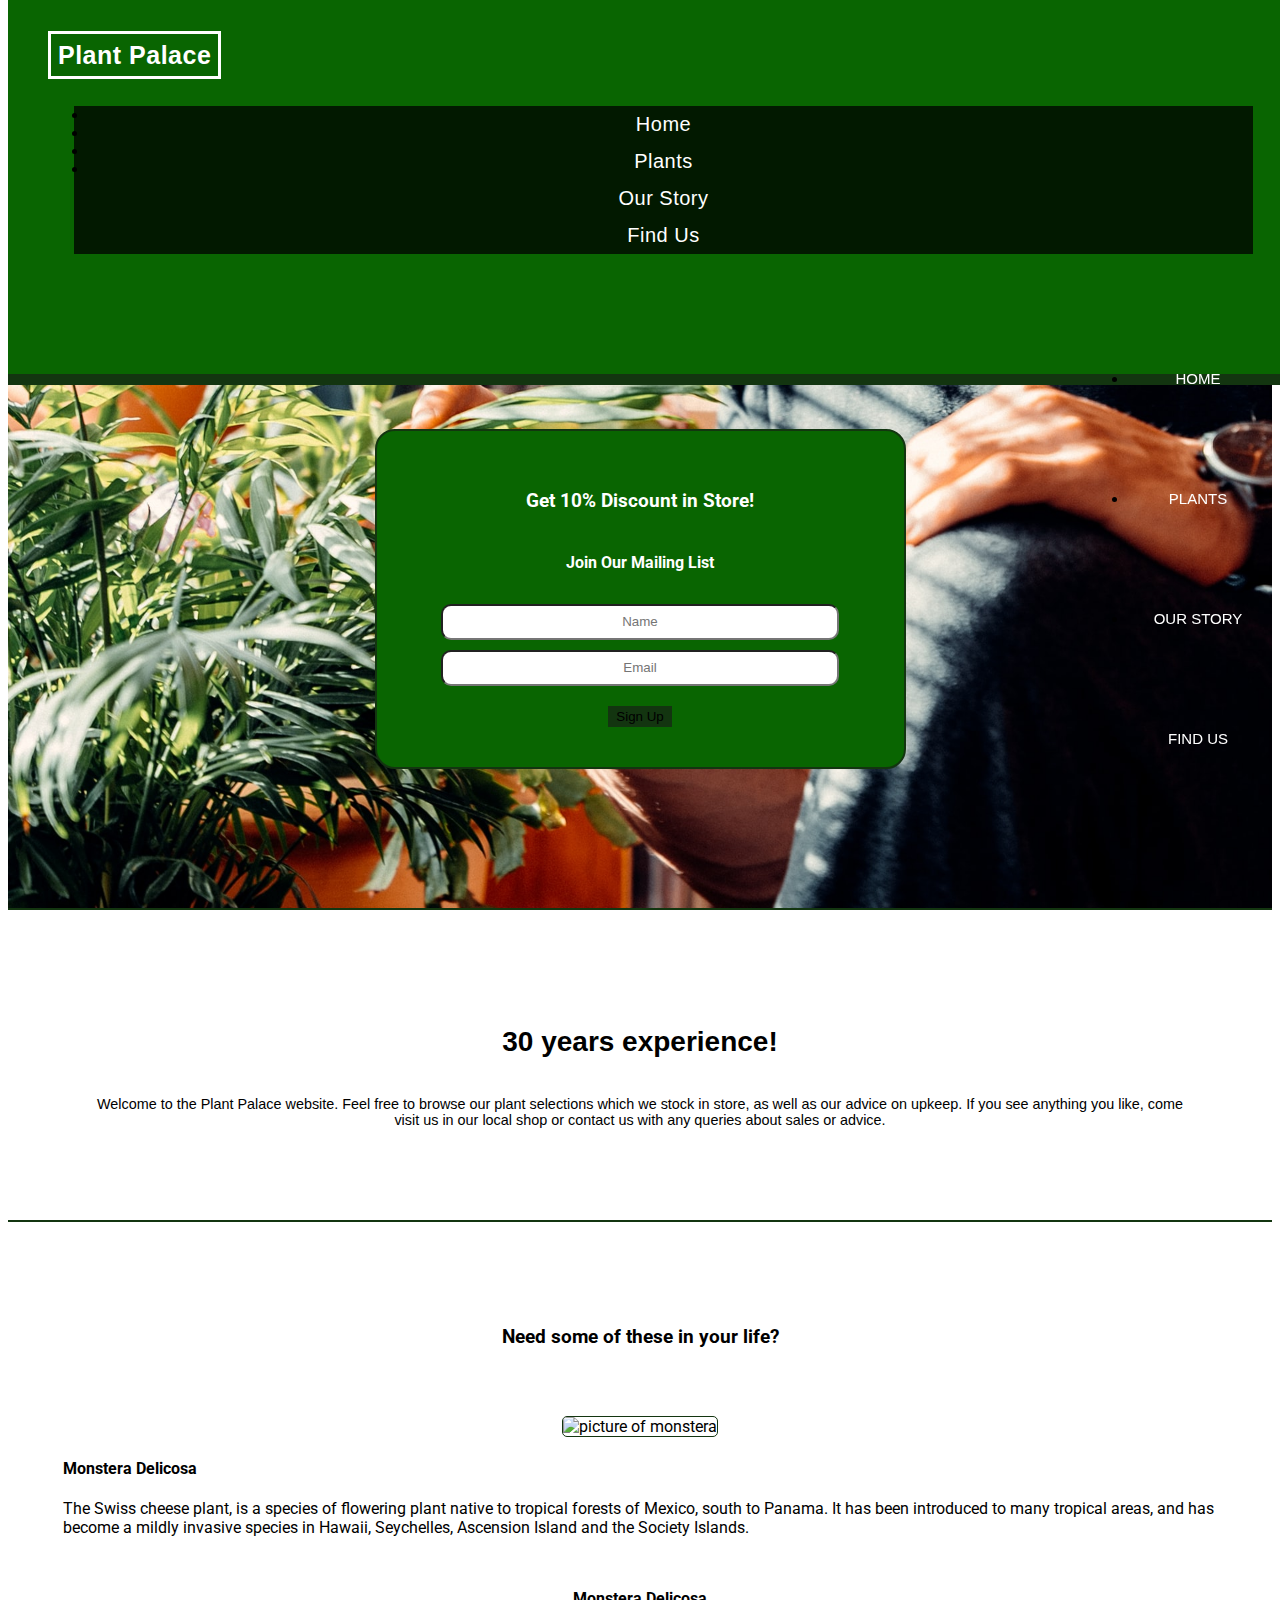
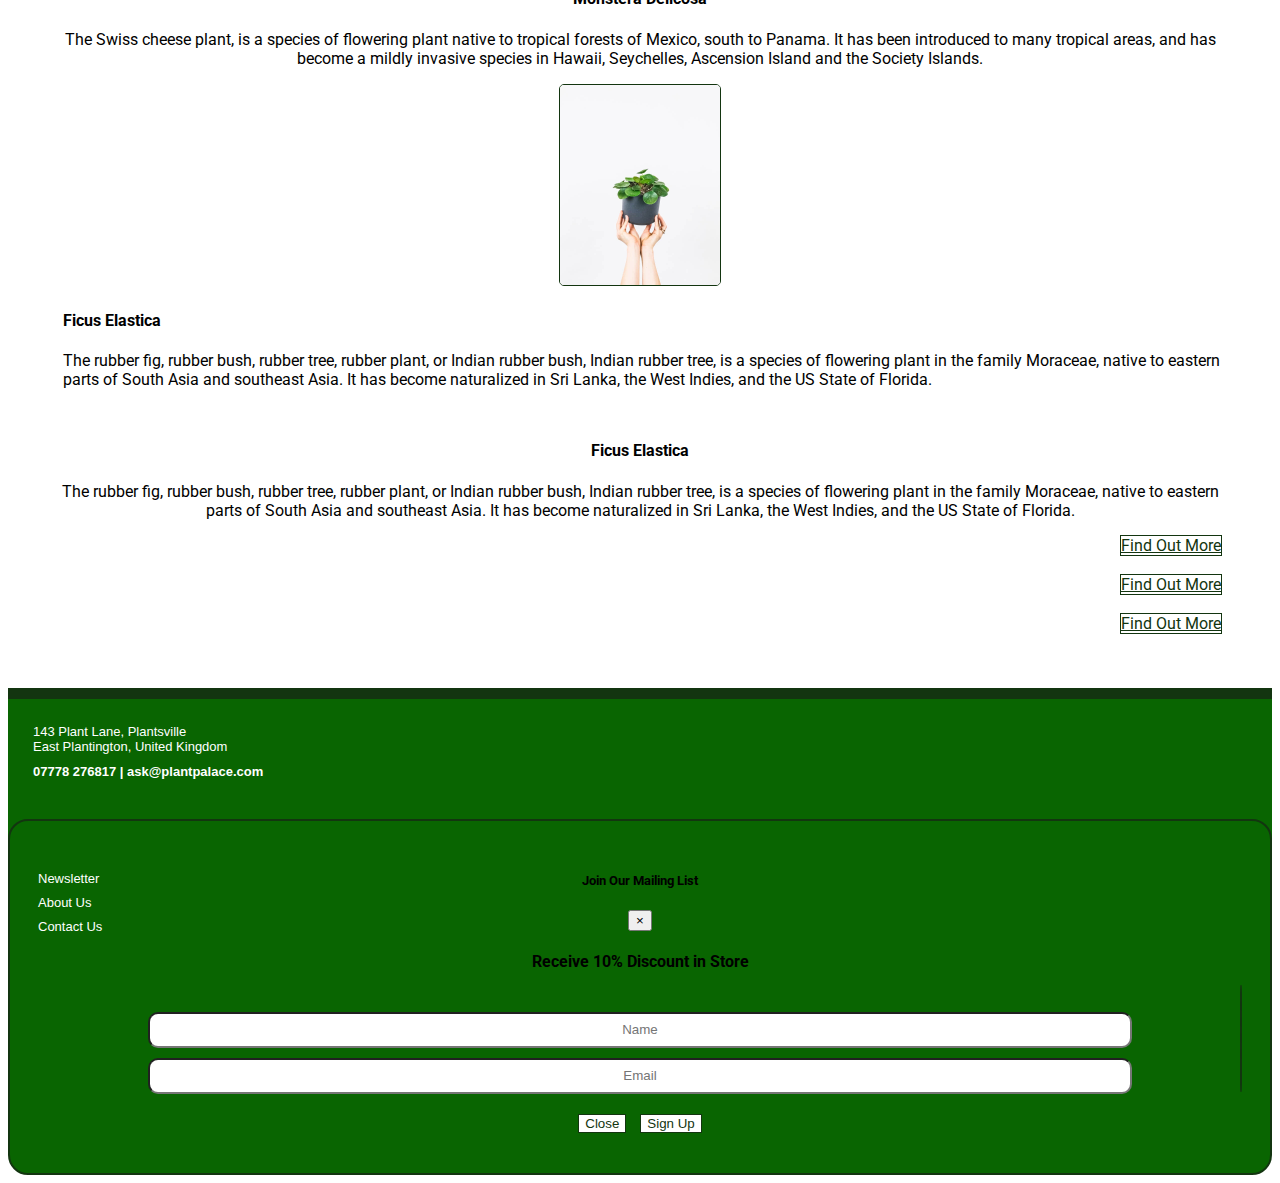
==== commit 6dc150ce: "fix: Amend html comment uniformity on all pages" ====
--- a/index.html
+++ b/index.html
@@ -9,14 +9,25 @@
         content="Plant Palace shop on York high street selling many species of house plants and offering help and advice on plant upkeep">
     <meta name="keywords" content="plants,house,advice,upkeep,grow,healthy">
     <meta name="author" content="Olly Lomax">
+
+    <!-- Bootstrap framework style sheet link  -->
     <link rel="stylesheet" href="https://cdn.jsdelivr.net/npm/bootstrap@4.6.0/dist/css/bootstrap.min.css"
         integrity="sha384-B0vP5xmATw1+K9KRQjQERJvTumQW0nPEzvF6L/Z6nronJ3oUOFUFpCjEUQouq2+l" crossorigin="anonymous">
+    <!-- bootstrap style sheet ends -->
+
+    <!-- Font Awesome JavaScript -->
     <script src="https://kit.fontawesome.com/c2c08ee43e.js" crossorigin="anonymous"></script>
+    <!-- font awesome javascript ends-->
+
     <link rel="stylesheet" href="assets/css/style.css">
+
+    <!-- Favicon links -->
     <link rel="apple-touch-icon" sizes="180x180" href="favicon/apple-touch-icon.png">
     <link rel="icon" type="image/png" sizes="32x32" href="favicon/favicon-32x32.png">
     <link rel="icon" type="image/png" sizes="16x16" href="favicon/favicon-16x16.png">
     <link rel="manifest" href="favicon/site.webmanifest" crossorigin="use-credentials">
+    <!-- favicon links end -->
+
     <title>Plant Palace - Home</title>
 </head>
 
@@ -85,6 +96,7 @@
             <div class="col-12 col-md-6 hero-content">
                 <div class="hero-form">
                     <h3 class="h3-heading">Get 10% Discount in Store!</h3>
+                    <h4 class="h4-heading">Join Our Mailing List</h4>
                     <form action="https://formdump.codeinstitute.net/" method="post">
                         <input type="text" name="name" id="fullname" placeholder="Name" aria-label="Name" required>
                         <input type="email" name="email" id="emailaddress" placeholder="Email" aria-label="Email"
@@ -124,6 +136,7 @@
             <div class="col-12 plantshome-header">
                 <h3 class="h3-heading">Need some of these in your life?</h3>
             </div>
+            <!-- Plant - Monstera Delicosa -->
             <div class="col-12 col-md-6">
                 <div class="media">
                     <img src="assets/images/monstera.jpg" alt="picture of monstera" height="200" width="160">
@@ -144,7 +157,9 @@
                         Islands.</p>
                 </div>
             </div>
-
+            <!-- plant ends-->
+
+            <!-- Plant - Ficus Elastica -->
             <div class="col-12 col-md-6">
                 <div class="media">
                     <img src="assets/images/ficus.jpg" alt="picture of ficus" height="200" width="160">
@@ -165,16 +180,22 @@
                         and the US State of Florida.</p>
                 </div>
             </div>
-
-        </div>
-        <div class="row">
+            <!-- plant ends -->
+        </div>
+
+        <!-- Plant Buttons -->
+        <div class="row">
+            <div class="col-12 col-md-6 plantshome-buttons d-block d-md-none">
+                <a class="btn btn-secondary shadow" href="plants.html#startplants" role="button">Find Out More</a>
+            </div>
             <div class="col-6 plantshome-buttons d-none d-md-block">
-                <a class="btn btn-secondary shadow" href="plants.html" role="button">Find Out More</a>
-            </div>
-            <div class="col-12 col-md-6 plantshome-buttons">
-                <a class="btn btn-secondary shadow" href="plants.html" role="button">Find Out More</a>
-            </div>
-        </div>
+                <a class="btn btn-secondary shadow" href="plants.html#monstera" role="button">Find Out More</a>
+            </div>
+            <div class="col-12 col-md-6 plantshome-buttons d-none d-md-block">
+                <a class="btn btn-secondary shadow" href="plants.html#ficus" role="button">Find Out More</a>
+            </div>
+        </div>
+        <!-- plant buttons end -->
     </section>
     <!-- plants home ends -->
 
@@ -182,15 +203,23 @@
     <footer class="bg-color-green">
         <div class="container-fluid footer-container bg-color-green">
             <div class="row footer-info">
+
+                <!-- Footer Info Block -->
                 <div class="col-md-4 col-sm-6 footer-address-box">
                     <p class="inline-block">143 Plant Lane, Plantsville<br>East Plantington, United Kingdom</p>
                     <p class="inline-block">07778 276817 | ask@plantpalace.com</p>
                 </div>
+                <!-- footer info block ends -->
+
+                <!-- Footer Anchor Links -->
                 <div class="col-md-2 col-sm-6 d-none d-sm-block footer-links-box">
                     <a href="#" data-toggle="modal" data-target="#mailinglist-modal">Newsletter</a><br>
                     <a href="ourstory.html">About Us</a><br>
                     <a href="findus.html#contact-form">Contact Us</a>
                 </div>
+                <!-- footer anchor links ends -->
+
+                <!-- Social Media Block -->
                 <div class="col-md-6">
                     <ul class="list-inline footer-social-box">
 
@@ -226,6 +255,7 @@
 
                     </ul>
                 </div>
+                <!-- social media block ends -->
             </div>
         </div>
     </footer>
--- a/assets/css/style.css
+++ b/assets/css/style.css
@@ -263,16 +263,15 @@
 
 .hero-container {
     font-family: "Roboto", sans-serif;
-    height: 100vh;
+    height: 800px;
     display: flex;
     align-items: center;
     justify-content: center;
-    background: url("../images/hero-image.avif") no-repeat center center fixed;
+    background: url("../images/hero-image-mob.jpg") no-repeat center center fixed;
     -webkit-background-size: cover;
     -moz-background-size: cover;
     -o-background-size: cover;
     background-size: cover;
-    min-height: 700px;
 }
 
 .hero-content {
@@ -848,6 +847,16 @@
         font-size: 0.9rem;
     }
 
+    .hero-container {
+        background: url("../images/hero-image.jpg") no-repeat center center fixed;
+        height: 100vh;
+        min-height: 800px;
+        -webkit-background-size: cover;
+        -moz-background-size: cover;
+        -o-background-size: cover;
+        background-size: cover;
+    }
+
     .intro-text h3 {
         font-size: 1.75rem;
     }
